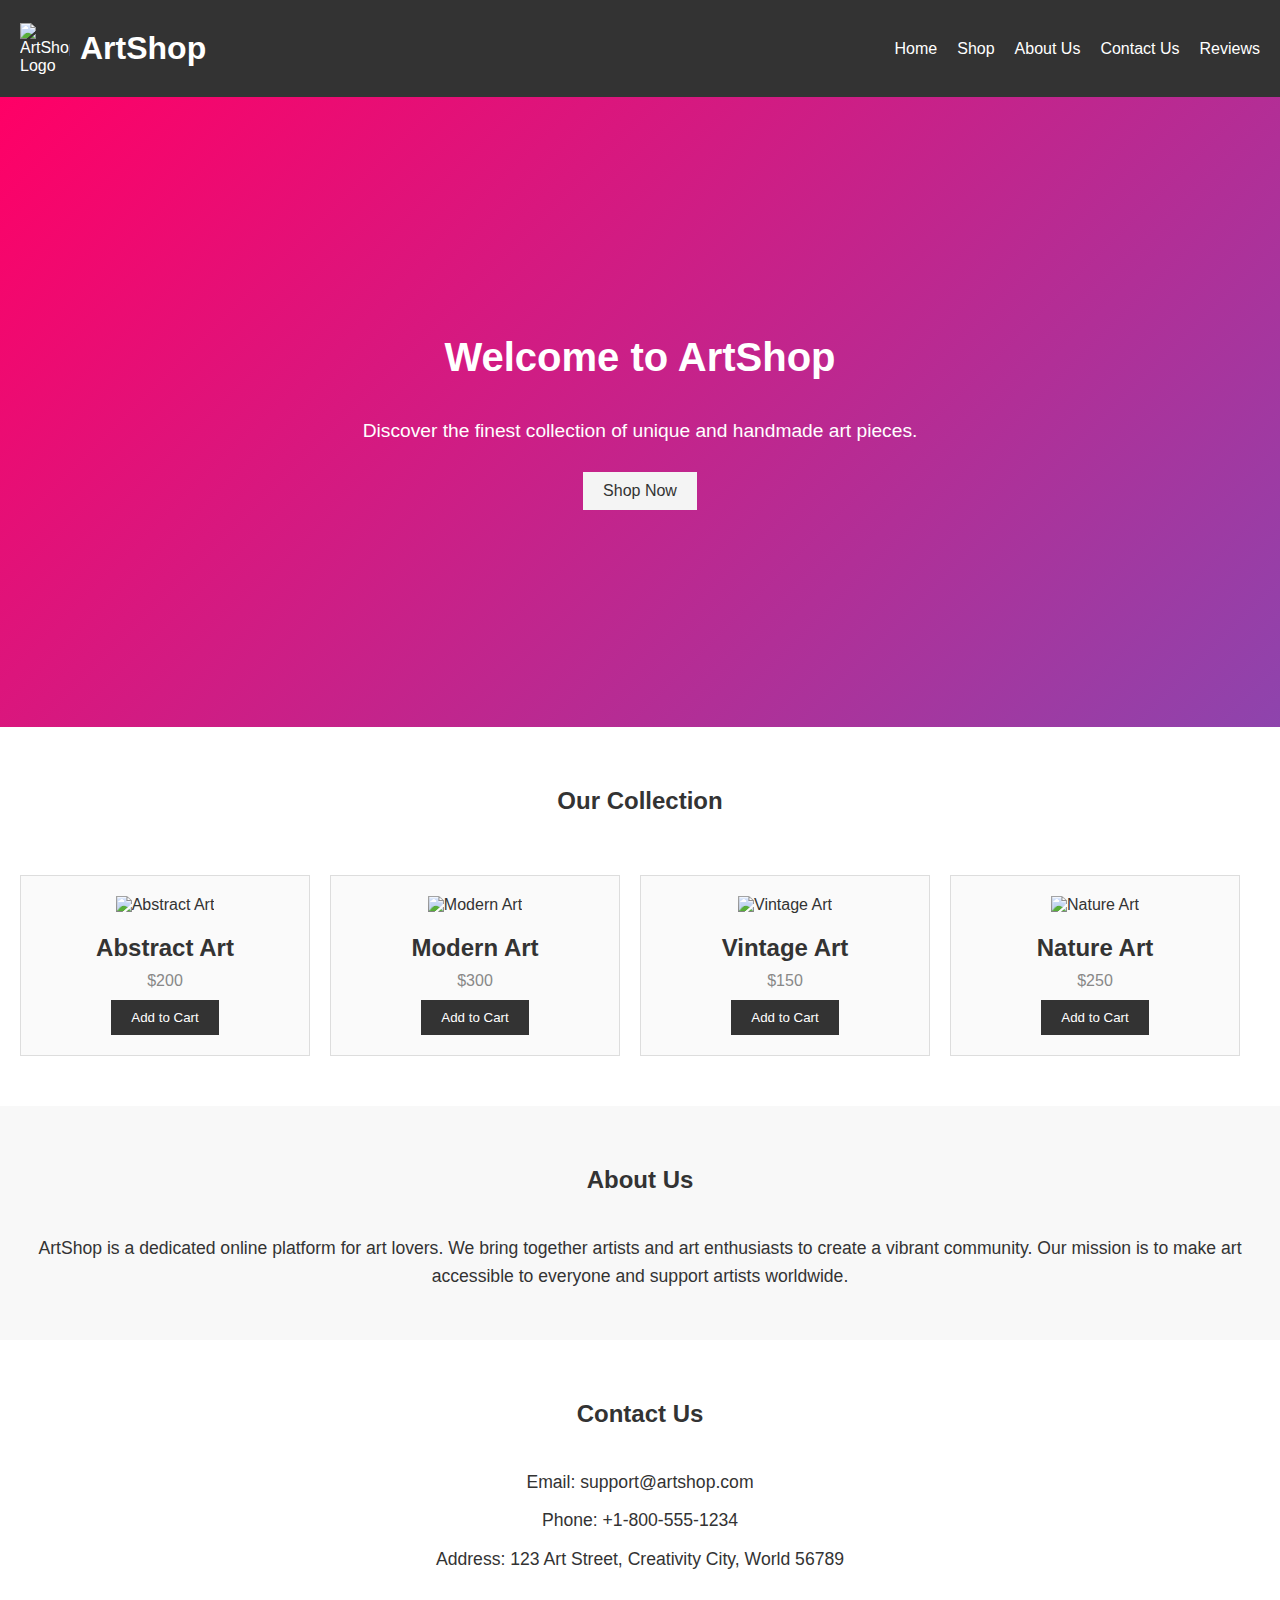
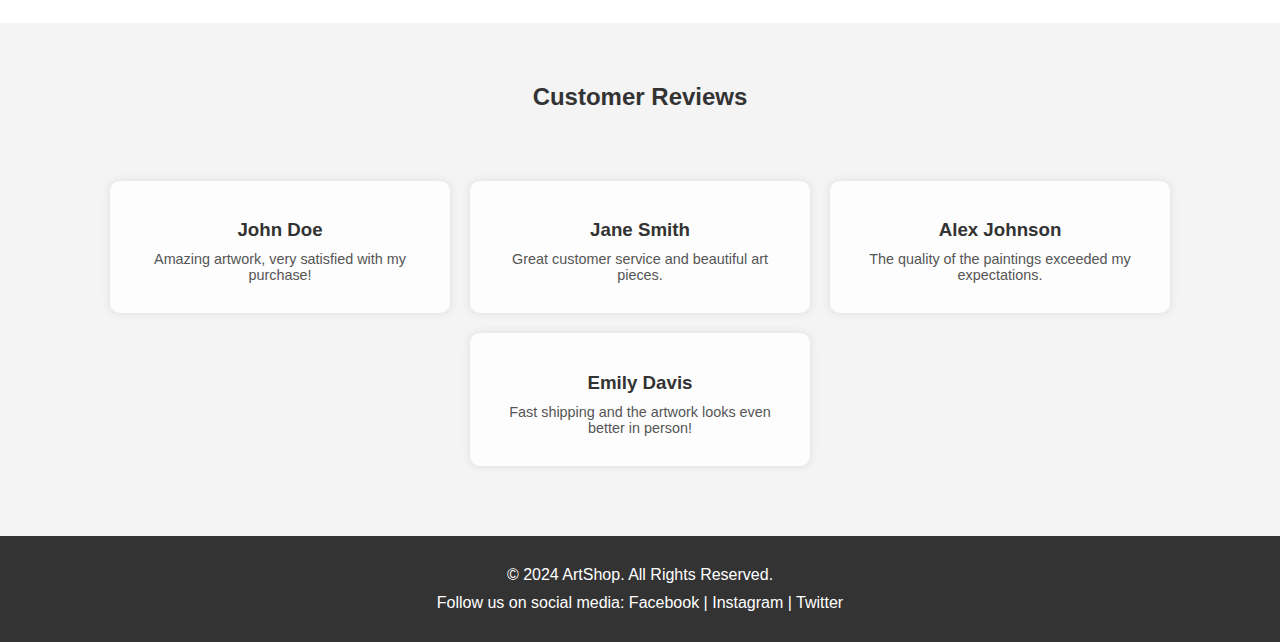
==== LANDING_PAGE/index.html @ 82c8e1b5 "landing" ====
<!DOCTYPE html>
<html lang="en">
<head>
    <meta charset="UTF-8">
    <meta name="viewport" content="width=device-width, initial-scale=1.0">
    <title>ArtShop - Online Art Store</title>
    <link rel="stylesheet" href="styles.css">
</head>
<body>
    <!-- Header Section -->
    <header class="header">
        <div class="logo">
            <img src="images/logo.png" alt="ArtShop Logo">
            <h1>ArtShop</h1>
        </div>
        <nav class="nav-menu">
            <ul>
                <li><a href="#landing">Home</a></li>
                <li><a href="#products">Shop</a></li>
                <li><a href="#about">About Us</a></li>
                <li><a href="#contact">Contact Us</a></li>
                <li><a href="#reviews">Reviews</a></li>
            </ul>
        </nav>
    </header>

    <!-- Landing Section -->
    <section class="landing" id="landing">
        <div class="landing-text">
            <h2>Welcome to ArtShop</h2>
            <p>Discover the finest collection of unique and handmade art pieces.</p>
            <button>Shop Now</button>
        </div>
    </section>

    <!-- Product Listing Section -->
    <section class="products" id="products">
        <h2>Our Collection</h2>
        <div class="product-list">
            <!-- Products will be injected here by JavaScript -->
        </div>
    </section>

    <!-- About Us Section -->
    <section class="about" id="about">
        <h2>About Us</h2>
        <p>ArtShop is a dedicated online platform for art lovers. We bring together artists and art enthusiasts to create a vibrant community. Our mission is to make art accessible to everyone and support artists worldwide.</p>
    </section>

    <!-- Contact Us Section -->
    <section class="contact" id="contact">
        <h2>Contact Us</h2>
        <p>Email: support@artshop.com</p>
        <p>Phone: +1-800-555-1234</p>
        <p>Address: 123 Art Street, Creativity City, World 56789</p>
    </section>

    <!-- Customer Reviews Section -->
    <section class="reviews" id="reviews">
        <h2>Customer Reviews</h2>
        <div class="review-list">
            <!-- Reviews will be injected here by JavaScript -->
        </div>
    </section>

    <!-- Footer Section -->
    <footer class="footer">
        <p>&copy; 2024 ArtShop. All Rights Reserved.</p>
        <p>Follow us on social media: Facebook | Instagram | Twitter</p>
    </footer>

    <script src="script.js"></script>
</body>
</html>
---- LANDING_PAGE/styles.css ----
/* Basic Styling */
body {
    font-family: 'Arial', sans-serif;
    margin: 0;
    padding: 0;
    background-color: #f4f4f4;
    color: #333;
}

h1, h2 {
    margin: 0;
    padding: 20px 0;
}

p {
    margin: 10px 0;
}

/* Header Section */
.header {
    background-color: #333;
    color: white;
    display: flex;
    justify-content: space-between;
    align-items: center;
    padding: 10px 20px;
}

.header .logo {
    display: flex;
    align-items: center;
}

.header .logo img {
    width: 50px;
    margin-right: 10px;
}

.nav-menu ul {
    list-style-type: none;
    margin: 0;
    padding: 0;
    display: flex;
}

.nav-menu ul li {
    margin-left: 20px;
}

.nav-menu ul li a {
    color: white;
    text-decoration: none;
}

/* Landing Section */
.landing {
    background: linear-gradient(135deg, #f06, #8e44ad);
    color: white;
    height: 70vh;
    display: flex;
    justify-content: center;
    align-items: center;
    text-align: center;
}

.landing .landing-text h2 {
    font-size: 2.5rem;
    margin-bottom: 20px;
}

.landing .landing-text p {
    font-size: 1.2rem;
    margin-bottom: 30px;
}

.landing .landing-text button {
    padding: 10px 20px;
    font-size: 1rem;
    color: #333;
    background-color: #f4f4f4;
    border: none;
    cursor: pointer;
}

/* Products Section */
.products {
    background-color: #fff;
    padding: 40px 20px;
}

.products h2 {
    text-align: center;
    margin-bottom: 40px;
}

.product-list {
    display: flex;
    overflow-x: scroll;
    padding-bottom: 10px;
}

.product-list .product {
    background-color: #fafafa;
    margin-right: 20px;
    padding: 20px;
    width: 300px;
    border: 1px solid #ddd;
    text-align: center;
}

.product img {
    width: 100%;
    height: 200px;
    object-fit: cover;
}

.product h3 {
    margin: 20px 0 10px;
    font-size: 1.5rem;
}

.product p {
    margin: 10px 0;
    color: #888;
}

.product button {
    padding: 10px 20px;
    background-color: #333;
    color: white;
    border: none;
    cursor: pointer;
}

/* About Us Section */
.about {
    background-color: #f8f8f8;
    padding: 40px 20px;
    text-align: center;
}

.about h2 {
    margin-bottom: 20px;
}

.about p {
    font-size: 1.1rem;
    line-height: 1.6;
}

/* Contact Us Section */
.contact {
    background-color: #fff;
    padding: 40px 20px;
    text-align: center;
}

.contact h2 {
    margin-bottom: 20px;
}

.contact p {
    font-size: 1.1rem;
    line-height: 1.6;
}

/* Reviews Section */
.reviews {
    background-color: #f4f4f4;
    padding: 40px 20px;
}

.reviews h2 {
    text-align: center;
    margin-bottom: 40px;
}

.review-list {
    display: flex;
    flex-wrap: wrap;
    justify-content: center;
}

.review-list .review {
    background-color: rgba(255, 255, 255, 0.8);
    margin: 10px;
    padding: 20px;
    width: 300px;
    border-radius: 10px;
    box-shadow: 0 0 10px rgba(0, 0, 0, 0.1);
    text-align: center;
}

.review h3 {
    margin-bottom: 10px;
}

.review p {
    font-size: 0.9rem;
    color: #555;
}

/* Footer Section */
.footer {
    background-color: #333;
    color: white;
    text-align: center;
    padding: 20px;
    margin-top: 20px;
}
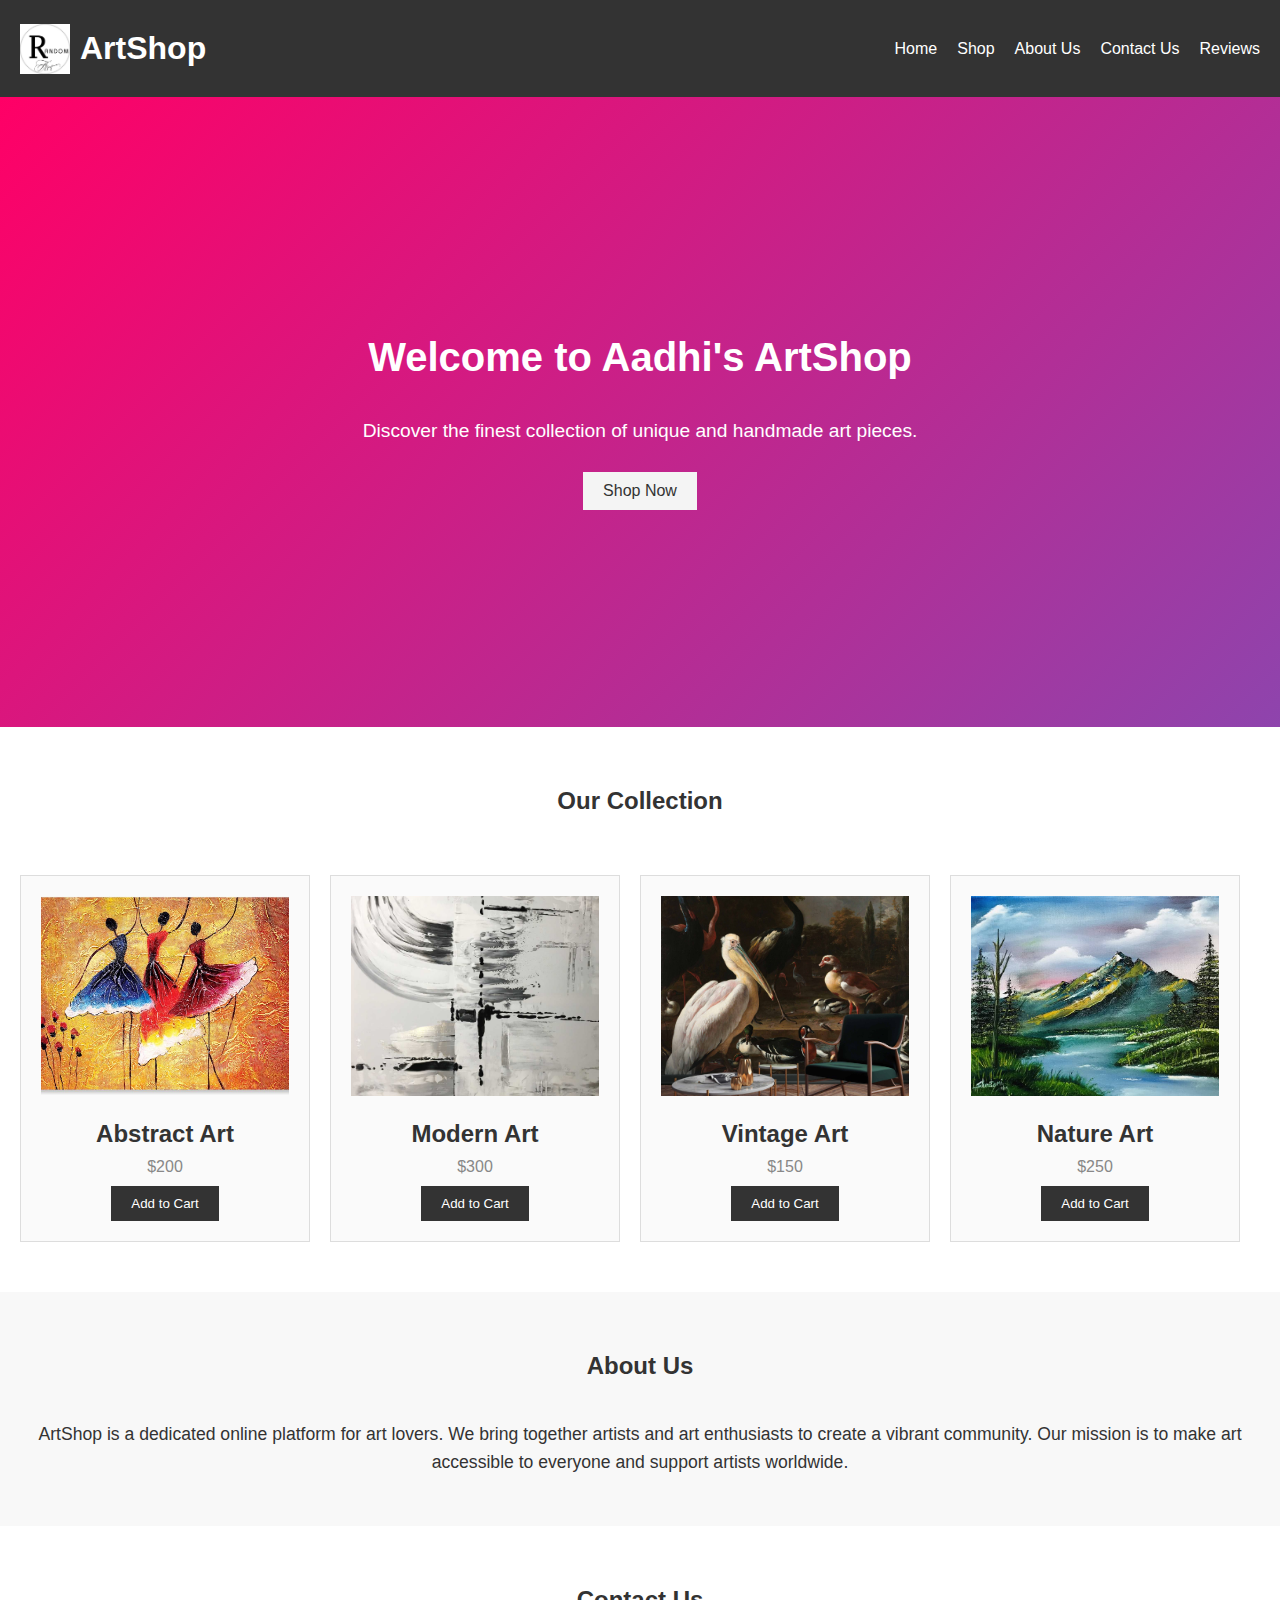
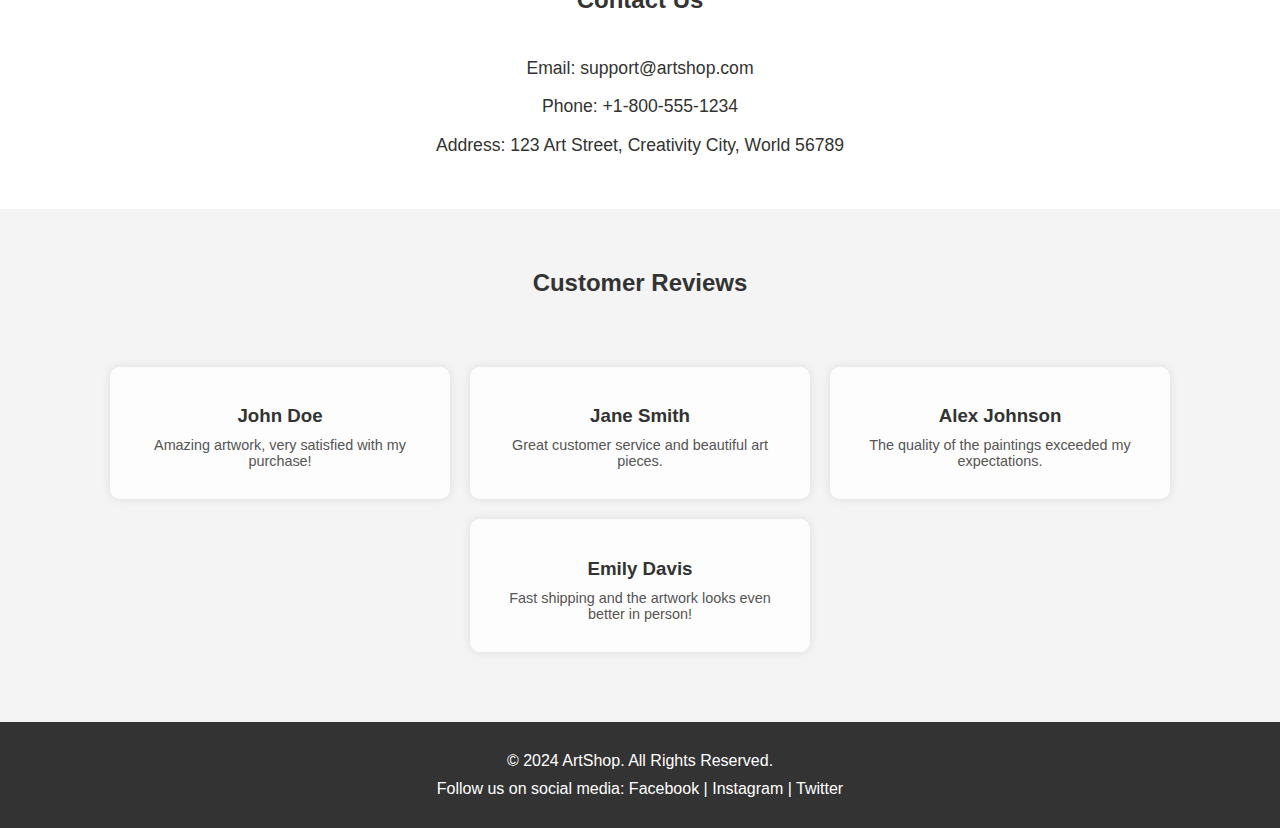
==== commit 4ec2a0e8: "landing" ====
--- a/LANDING_PAGE/index.html
+++ b/LANDING_PAGE/index.html
@@ -27,7 +27,7 @@
     <!-- Landing Section -->
     <section class="landing" id="landing">
         <div class="landing-text">
-            <h2>Welcome to ArtShop</h2>
+            <h2>Welcome to Aadhi's ArtShop</h2>
             <p>Discover the finest collection of unique and handmade art pieces.</p>
             <button>Shop Now</button>
         </div>
